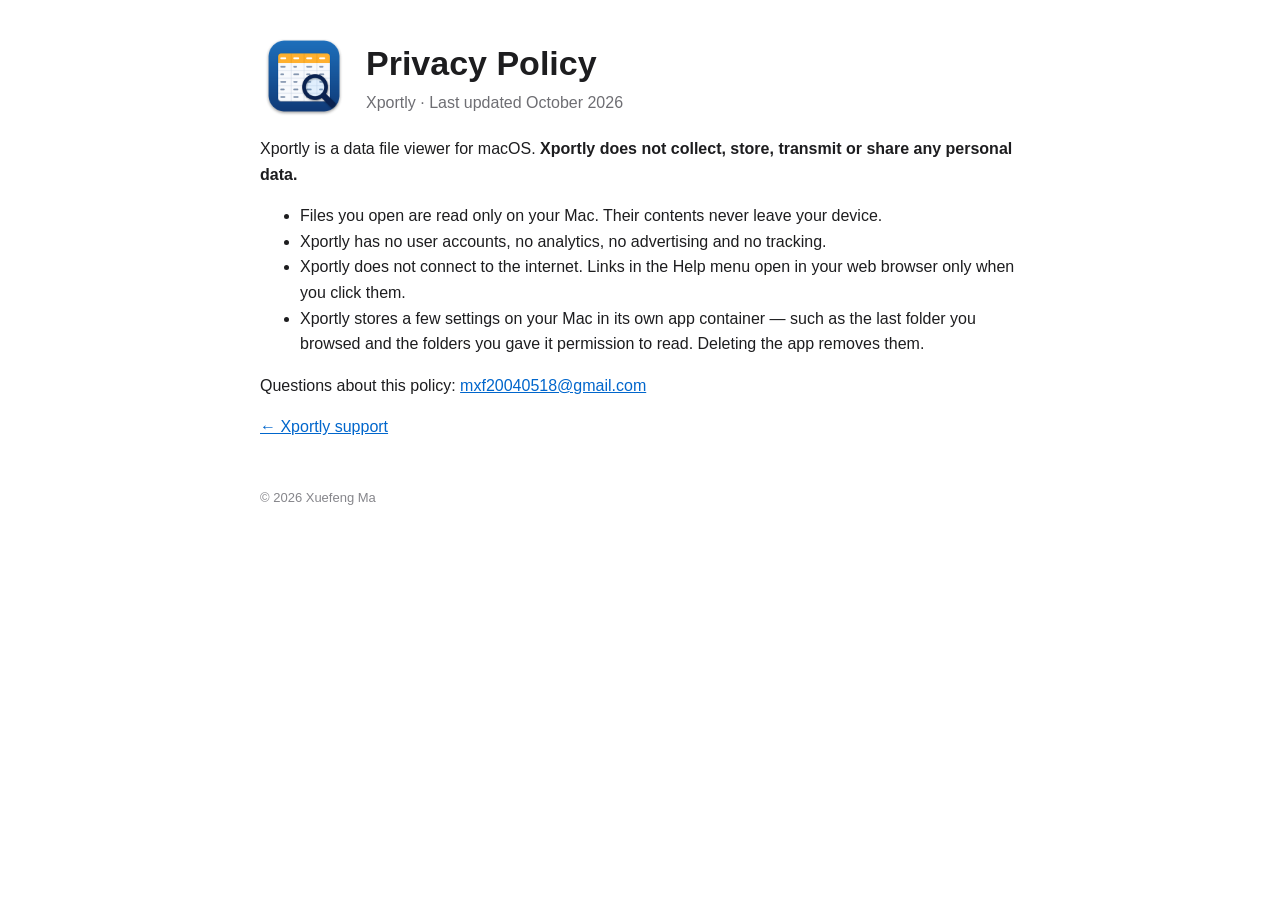
==== privacy.html @ 94838b4a "Xportly support and privacy pages Co-Authored-By: Claude Opus 5.5 <noreply@anthropic.com>" ====
<!doctype html>
<html lang="en"><head><meta charset="utf-8"><meta name="viewport" content="width=device-width, initial-scale=1">
<title>Xportly — Privacy Policy</title><link rel="stylesheet" href="style.css"><link rel="icon" href="icon.png"></head>
<body>
<header><img src="icon.png" alt="Xportly icon"><div><h1>Privacy Policy</h1><p class="tag">Xportly · Last updated October 2026</p></div></header>

<p>Xportly is a data file viewer for macOS. <strong>Xportly does not collect, store, transmit or share any personal data.</strong></p>
<ul>
<li>Files you open are read only on your Mac. Their contents never leave your device.</li>
<li>Xportly has no user accounts, no analytics, no advertising and no tracking.</li>
<li>Xportly does not connect to the internet. Links in the Help menu open in your web browser only when you click them.</li>
<li>Xportly stores a few settings on your Mac in its own app container — such as the last folder you browsed and the folders you gave it permission to read. Deleting the app removes them.</li>
</ul>
<p>Questions about this policy: <a href="mailto:mxf20040518@gmail.com">mxf20040518@gmail.com</a></p>
<p><a href="index.html">← Xportly support</a></p>
<footer>© 2026 Xuefeng Ma</footer>
</body></html>
---- style.css ----
body { font: 16px/1.6 -apple-system, BlinkMacSystemFont, "Segoe UI", Helvetica, Arial, sans-serif; max-width: 760px; margin: 0 auto; padding: 32px 20px 64px; color: #1d1d1f; }
header { display: flex; align-items: center; gap: 18px; margin-bottom: 8px; }
header img { width: 88px; height: 88px; }
h1 { margin: 0; font-size: 34px; }
.tag { color: #6e6e73; margin: 0; }
h2 { margin-top: 36px; border-bottom: 1px solid #e5e5ea; padding-bottom: 6px; }
a { color: #0066cc; }
footer { margin-top: 48px; color: #86868b; font-size: 13px; }
@media (prefers-color-scheme: dark) { body { background: #1c1c1e; color: #f2f2f7; } h2 { border-color: #3a3a3c; } .tag, footer { color: #98989d; } a { color: #4da3ff; } }
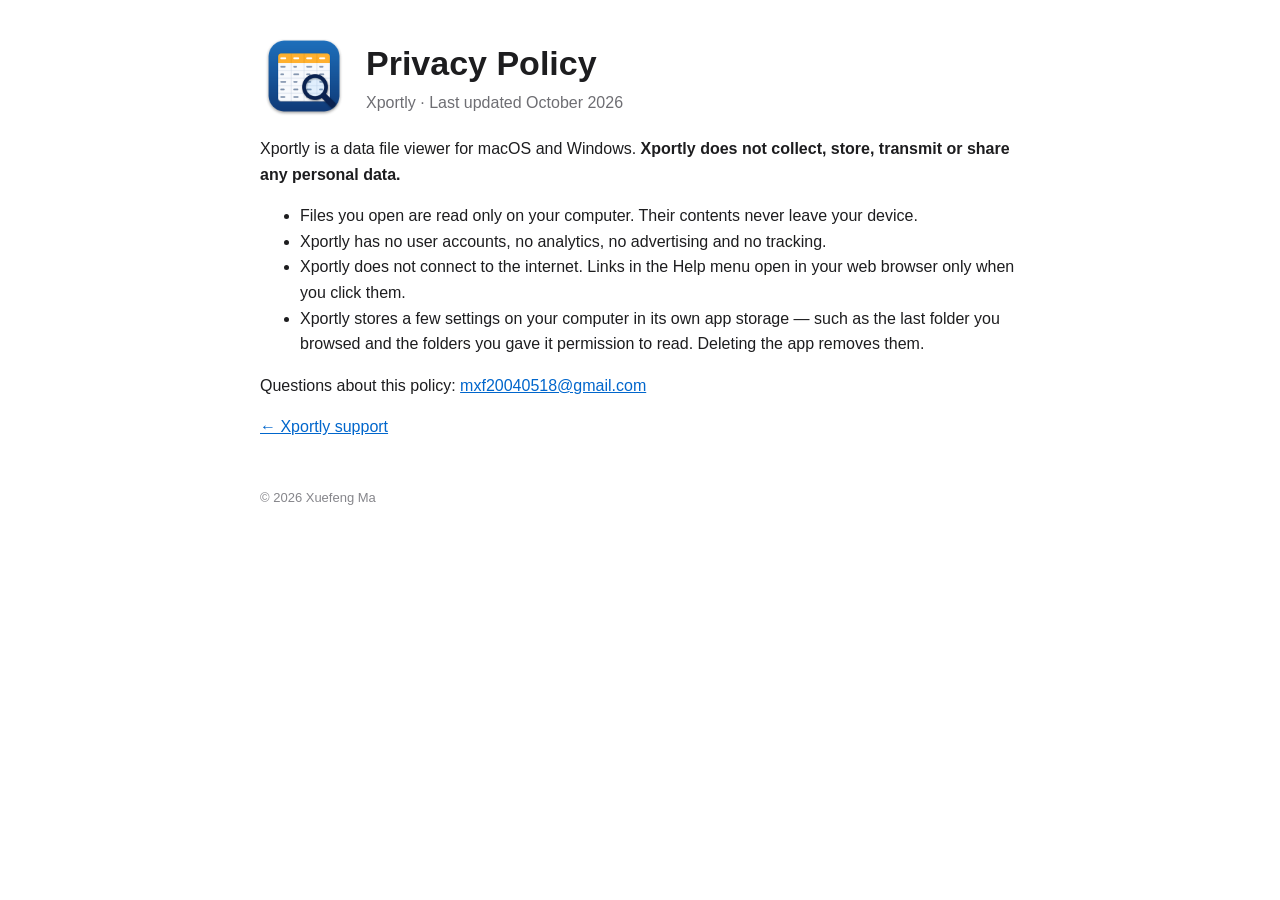
==== commit e546e3f6: "Mention Windows version Co-Authored-By: Claude Opus 5.5 <noreply@anthropic.com>" ====
--- a/privacy.html
+++ b/privacy.html
@@ -4,12 +4,12 @@
 <body>
 <header><img src="icon.png" alt="Xportly icon"><div><h1>Privacy Policy</h1><p class="tag">Xportly · Last updated October 2026</p></div></header>
 
-<p>Xportly is a data file viewer for macOS. <strong>Xportly does not collect, store, transmit or share any personal data.</strong></p>
+<p>Xportly is a data file viewer for macOS and Windows. <strong>Xportly does not collect, store, transmit or share any personal data.</strong></p>
 <ul>
-<li>Files you open are read only on your Mac. Their contents never leave your device.</li>
+<li>Files you open are read only on your computer. Their contents never leave your device.</li>
 <li>Xportly has no user accounts, no analytics, no advertising and no tracking.</li>
 <li>Xportly does not connect to the internet. Links in the Help menu open in your web browser only when you click them.</li>
-<li>Xportly stores a few settings on your Mac in its own app container — such as the last folder you browsed and the folders you gave it permission to read. Deleting the app removes them.</li>
+<li>Xportly stores a few settings on your computer in its own app storage — such as the last folder you browsed and the folders you gave it permission to read. Deleting the app removes them.</li>
 </ul>
 <p>Questions about this policy: <a href="mailto:mxf20040518@gmail.com">mxf20040518@gmail.com</a></p>
 <p><a href="index.html">← Xportly support</a></p>
